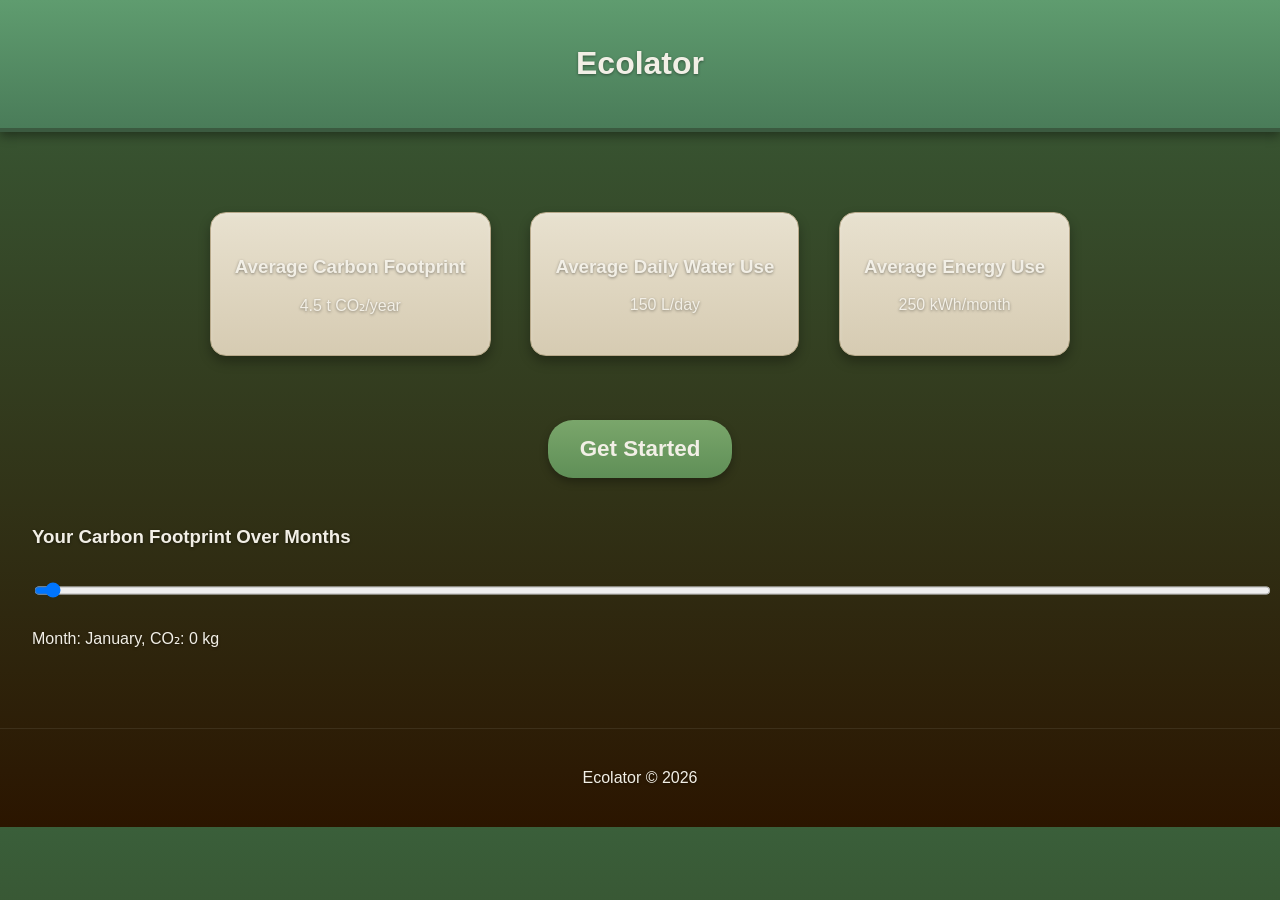
==== static/index.html @ 4e1c2daf "Added a homepage (missing average value diagrams) and home button goes to the home page (dropdown me" ====
<!DOCTYPE html>
<html lang="en">
<head>
  <meta charset="UTF-8">
  <meta name="viewport" content="width=device-width, initial-scale=1.0">
  <title>Ecolator</title>
  <link rel="stylesheet" href="style.css">
</head>
<body>
  <header>
    <h1 class="light-text">Ecolator</h1>
  </header>

  <main>
    <!-- Top Graphics / Stats -->
    <section class="stats-section">
      <div class="stat-card light-text">
        <h3>Average Carbon Footprint</h3>
        <p>4.5 t CO₂/year</p>
      </div>
      <div class="stat-card light-text">
        <h3>Average Daily Water Use</h3>
        <p>150 L/day</p>
      </div>
      <div class="stat-card light-text">
        <h3>Average Energy Use</h3>
        <p>250 kWh/month</p>
      </div>
    </section>

    <!-- Get Started Button -->
    <section class="get-started-section">
      <button id="getStartedButton">Get Started</button>
    </section>

    <!-- Bottom Graphics / Linear Diagram -->
    <section class="linear-diagram-section">
      <h3 class="light-text">Your Carbon Footprint Over Months</h3>
      <div class="linear-diagram">
        <div class="bar" id="bar" style="width: 0%;"></div>
      </div>
      <input type="range" min="0" max="11" value="0" id="monthSlider">
      <p class="light-text">
        Month: <span id="monthValue">January</span>, CO₂: <span id="co2Value">0 kg</span>
      </p>
    </section>
  </main>

  <footer>
    <p class="light-text">Ecolator &copy; 2026</p>
  </footer>

  <script src="script.js"></script>
</body>
</html>
---- static/style.css ----
body {
  font-family: Arial, sans-serif;
  background: linear-gradient(to bottom, #3a5f3a 0%, #2b1500 100%);
  margin: 0;
  padding: 0;
  color: #3e3e3e;
}

header {
  background: linear-gradient(to bottom, #5f9c6f, #4a7c59);
  color: #f2efe6;
  text-align: center;
  padding: 1.5rem;
  box-shadow: 0 4px 10px rgba(0,0,0,0.4);
  border-bottom: 4px solid #3b5a40;
}

main {
  padding: 2rem;
}

#co2Result, #ecoResult {
  font-weight: bold;
  color: #3b5a40;
}

.form-section, .result-section {
  background: linear-gradient(to bottom, #e8e1cf, #d6cbb2);
  padding: 1.8rem;
  margin: 2rem auto;
  border-radius: 16px;
  max-width: 520px;

  box-shadow:
    0 8px 20px rgba(0,0,0,0.3),
    inset 0 2px 4px rgba(255,255,255,0.2);

  border: 1px solid #b8a98a;
}

label {
  display: block;
  margin-bottom: 1rem;
  font-weight: bold;
  color: #3e3e3e;
}

input, select {
  width: 100%;
  padding: 0.6rem;
  margin-top: 0.3rem;
  border: 1px solid #a78c5f;
  border-radius: 6px;
  background-color: #f5f1e6;

  transition: all 0.2s ease;
}

input:focus, select:focus {
  outline: none;
  border-color: #6a8f5b;
  box-shadow: 0 0 5px rgba(106, 143, 91, 0.5);
}

button {
  background: linear-gradient(to bottom, #7aa66b, #5f8f57);
  color: #f2efe6;
  padding: 0.7rem 1.4rem;
  border: none;
  border-radius: 20px;
  cursor: pointer;
  font-weight: bold;

  box-shadow: 0 3px 6px rgba(0,0,0,0.3);
  transition: all 0.2s ease;
}

button:hover {
  background: linear-gradient(to bottom, #6f9c61, #557548);
}

footer {
  text-align: center;
  padding: 1.5rem;
  color: #f2efe6;
  margin-top: 2rem;

  background: transparent; /* IMPORTANT */
  border-top: 1px solid rgba(255,255,255,0.08);
}

.header {
  display: flex;
  align-items: center;
  justify-content: center;
  position: relative;
}

.menu-container {
  position: absolute;
  left: 20px;
}

.menu-button {
  font-size: 24px;
  background: none;
  border: none;
  color: #f2efe6;
  cursor: pointer;
}

.dropdown {
  position: absolute;
  top: 45px;
  background: linear-gradient(to bottom, #e8e1cf, #d6cbb2);
  border-radius: 10px;
  box-shadow: 0 6px 15px rgba(0,0,0,0.3);
  min-width: 160px;
  border: 1px solid #b8a98a;

  transform: translateY(-10px);
  opacity: 0;
  pointer-events: none;
  transition: all 0.2s ease;
  z-index: 1000;
}

.menu-container .dropdown { left: 0; }
.account-container .dropdown { right: 0; }

.dropdown.active {
  transform: translateY(0);
  opacity: 1;
  pointer-events: auto;
}

.dropdown a:hover {
  background-color: #cbbf9f;
}

.menu-container .dropdown {
  left: 0;
}

.account-container .dropdown {
  right: 0;
}

.hidden {
  display: none;
}

.result-section ul li {
  margin-bottom: 0.5rem;
  color: #556b2f;
}

.account-container {
  position: absolute;
  right: 20px;
}

.account-button {
  font-size: 22px;
  background: none;
  border: none;
  color: #f2efe6;
  cursor: pointer;
}

.account-button:hover {
  opacity: 0.8;
}

.light-text {
  color: #f2efe6;
  text-shadow: 0 1px 3px rgba(0, 0, 0, 0.4);
}

.get-started-section {
  display: flex;
  justify-content: center;
  margin: 3rem 0;
}

#getStartedButton {
  font-size: 1.4rem;
  padding: 1rem 2rem;
  border-radius: 25px;
  background: linear-gradient(to bottom, #7aa66b, #5f8f57);
  color: #f2efe6;
  font-weight: bold;
  cursor: pointer;
  box-shadow: 0 4px 8px rgba(0,0,0,0.3);
  transition: all 0.2s ease;
}

#getStartedButton:hover {
  background: linear-gradient(to bottom, #6f9c61, #557548);
}

.stats-section {
  display: flex;
  justify-content: space-around;
  flex-wrap: wrap;
  margin: 2rem auto;
  max-width: 900px;
}

.stat-card {
  background: linear-gradient(to bottom, #e8e1cf, #d6cbb2);
  padding: 1.5rem;
  margin: 1rem;
  border-radius: 16px;
  max-width: 250px;
  text-align: center;
  box-shadow:
    0 6px 12px rgba(0,0,0,0.3),
    inset 0 2px 4px rgba(255,255,255,0.2);
  border: 1px solid #b8a98a;
}
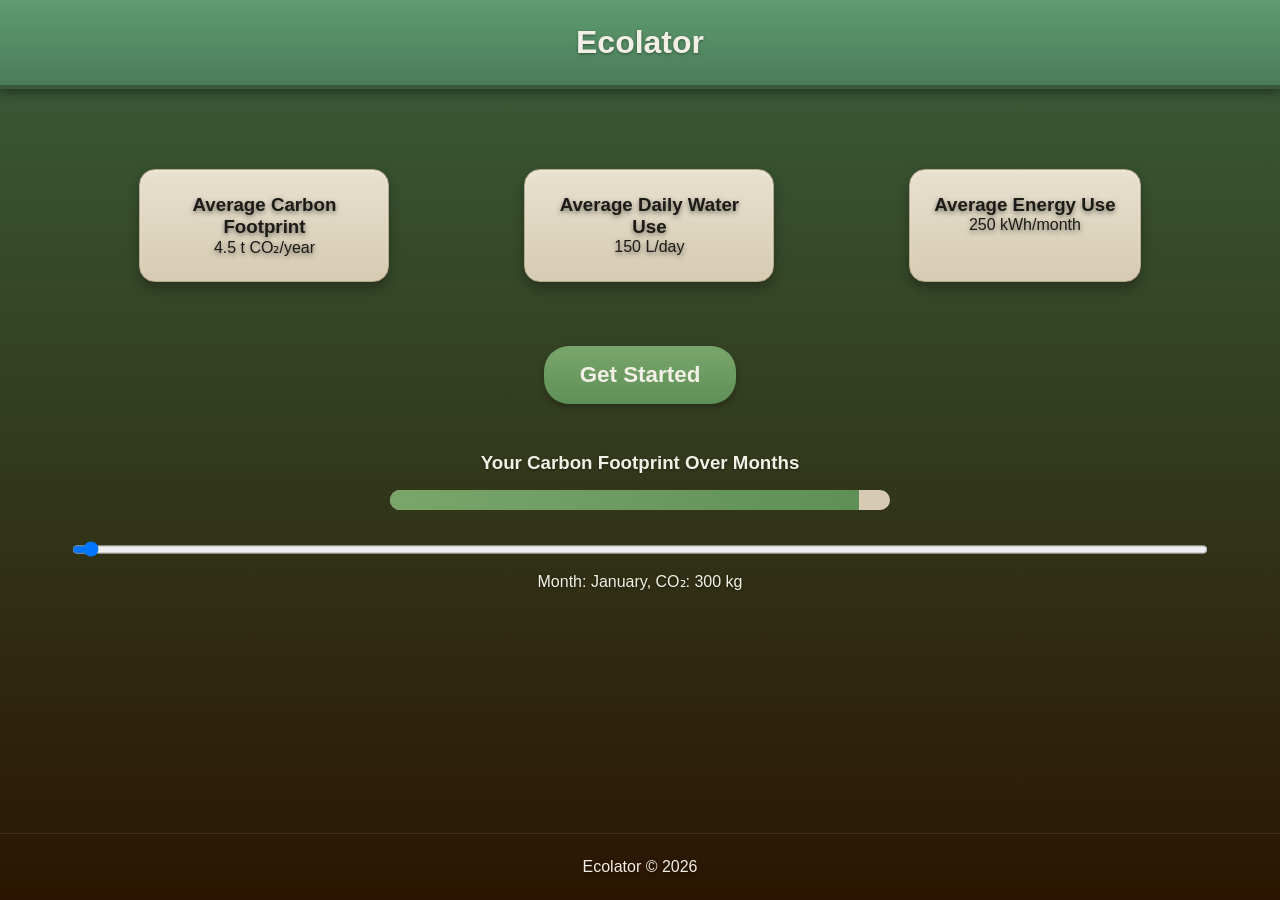
==== commit df5e1f84: "feedback page" ====
--- a/static/index.html
+++ b/static/index.html
@@ -14,15 +14,15 @@
   <main>
     <!-- Top Graphics / Stats -->
     <section class="stats-section">
-      <div class="stat-card light-text">
+      <div class="stat-card light-text-h">
         <h3>Average Carbon Footprint</h3>
         <p>4.5 t CO₂/year</p>
       </div>
-      <div class="stat-card light-text">
+      <div class="stat-card light-text-h">
         <h3>Average Daily Water Use</h3>
         <p>150 L/day</p>
       </div>
-      <div class="stat-card light-text">
+      <div class="stat-card light-text-h">
         <h3>Average Energy Use</h3>
         <p>250 kWh/month</p>
       </div>
@@ -30,7 +30,7 @@
 
     <!-- Get Started Button -->
     <section class="get-started-section">
-      <button id="getStartedButton">Get Started</button>
+      <button id="getStartedButton" onclick="window.location.href='login.html'">Get Started</button>
     </section>
 
     <!-- Bottom Graphics / Linear Diagram -->
--- a/static/style.css
+++ b/static/style.css
@@ -1,11 +1,32 @@
+/* ─── Reset ─── */
+* {
+  box-sizing: border-box;
+  margin: 0;
+  padding: 0;
+}
+
+/* ─── Layout Fix (IMPORTANT) ─── */
+html, body {
+  height: 100%;
+}
+
 body {
   font-family: Arial, sans-serif;
   background: linear-gradient(to bottom, #3a5f3a 0%, #2b1500 100%);
-  margin: 0;
-  padding: 0;
+  display: flex;
+  flex-direction: column;
   color: #3e3e3e;
 }
 
+main {
+  flex: 1;
+  max-width: 1200px;
+  width: 100%;
+  margin: 0 auto;
+  padding: 2rem;
+}
+
+/* ─── Header ─── */
 header {
   background: linear-gradient(to bottom, #5f9c6f, #4a7c59);
   color: #f2efe6;
@@ -15,53 +36,25 @@
   border-bottom: 4px solid #3b5a40;
 }
 
-main {
-  padding: 2rem;
-}
-
-#co2Result, #ecoResult {
-  font-weight: bold;
-  color: #3b5a40;
-}
-
-.form-section, .result-section {
-  background: linear-gradient(to bottom, #e8e1cf, #d6cbb2);
-  padding: 1.8rem;
-  margin: 2rem auto;
-  border-radius: 16px;
-  max-width: 520px;
-
-  box-shadow:
-    0 8px 20px rgba(0,0,0,0.3),
-    inset 0 2px 4px rgba(255,255,255,0.2);
-
-  border: 1px solid #b8a98a;
-}
-
-label {
-  display: block;
-  margin-bottom: 1rem;
-  font-weight: bold;
-  color: #3e3e3e;
-}
-
-input, select {
-  width: 100%;
-  padding: 0.6rem;
-  margin-top: 0.3rem;
-  border: 1px solid #a78c5f;
-  border-radius: 6px;
-  background-color: #f5f1e6;
-
-  transition: all 0.2s ease;
-}
-
-input:focus, select:focus {
-  outline: none;
-  border-color: #6a8f5b;
-  box-shadow: 0 0 5px rgba(106, 143, 91, 0.5);
-}
-
+/* Header layout (menu + title + account) */
+.header {
+  display: flex;
+  align-items: center;
+  justify-content: center;
+  position: relative;
+}
+
+.menu-container {
+  position: absolute;
+  left: 20px;
+}
+
+.account-container {
+  position: absolute;
+  right: 20px;
+}
+
+/* ─── Buttons ─── */
 button {
   background: linear-gradient(to bottom, #7aa66b, #5f8f57);
   color: #f2efe6;
@@ -70,7 +63,6 @@
   border-radius: 20px;
   cursor: pointer;
   font-weight: bold;
-
   box-shadow: 0 3px 6px rgba(0,0,0,0.3);
   transition: all 0.2s ease;
 }
@@ -79,36 +71,22 @@
   background: linear-gradient(to bottom, #6f9c61, #557548);
 }
 
-footer {
-  text-align: center;
-  padding: 1.5rem;
-  color: #f2efe6;
-  margin-top: 2rem;
-
-  background: transparent; /* IMPORTANT */
-  border-top: 1px solid rgba(255,255,255,0.08);
-}
-
-.header {
-  display: flex;
-  align-items: center;
-  justify-content: center;
-  position: relative;
-}
-
-.menu-container {
-  position: absolute;
-  left: 20px;
-}
-
-.menu-button {
-  font-size: 24px;
+/* Special buttons */
+.menu-button,
+.account-button {
+  font-size: 22px;
   background: none;
   border: none;
   color: #f2efe6;
   cursor: pointer;
 }
 
+.menu-button:hover,
+.account-button:hover {
+  opacity: 0.8;
+}
+
+/* ─── Dropdown Menus ─── */
 .dropdown {
   position: absolute;
   top: 45px;
@@ -121,8 +99,10 @@
   transform: translateY(-10px);
   opacity: 0;
   pointer-events: none;
+
   transition: all 0.2s ease;
   z-index: 1000;
+  padding: 6px;
 }
 
 .menu-container .dropdown { left: 0; }
@@ -134,77 +114,31 @@
   pointer-events: auto;
 }
 
+/* Dropdown items */
+.dropdown a {
+  display: block;
+  padding: 12px 16px;
+  color: #3e3e3e;
+  text-decoration: none;
+  font-weight: 600;
+  border-radius: 8px;
+  transition: all 0.2s ease;
+}
+
 .dropdown a:hover {
-  background-color: #cbbf9f;
-}
-
-.menu-container .dropdown {
-  left: 0;
-}
-
-.account-container .dropdown {
-  right: 0;
-}
-
-.hidden {
-  display: none;
-}
-
-.result-section ul li {
-  margin-bottom: 0.5rem;
-  color: #556b2f;
-}
-
-.account-container {
-  position: absolute;
-  right: 20px;
-}
-
-.account-button {
-  font-size: 22px;
-  background: none;
-  border: none;
-  color: #f2efe6;
-  cursor: pointer;
-}
-
-.account-button:hover {
-  opacity: 0.8;
-}
-
-.light-text {
-  color: #f2efe6;
-  text-shadow: 0 1px 3px rgba(0, 0, 0, 0.4);
-}
-
-.get-started-section {
-  display: flex;
-  justify-content: center;
-  margin: 3rem 0;
-}
-
-#getStartedButton {
-  font-size: 1.4rem;
-  padding: 1rem 2rem;
-  border-radius: 25px;
-  background: linear-gradient(to bottom, #7aa66b, #5f8f57);
-  color: #f2efe6;
-  font-weight: bold;
-  cursor: pointer;
-  box-shadow: 0 4px 8px rgba(0,0,0,0.3);
-  transition: all 0.2s ease;
-}
-
-#getStartedButton:hover {
-  background: linear-gradient(to bottom, #6f9c61, #557548);
-}
-
+  background: linear-gradient(to bottom, #d6cbb2, #cbbf9f);
+}
+
+.dropdown a:not(:last-child) {
+  border-bottom: 1px solid rgba(0,0,0,0.1);
+}
+
+/* ─── Stats Section ─── */
 .stats-section {
   display: flex;
   justify-content: space-around;
   flex-wrap: wrap;
   margin: 2rem auto;
-  max-width: 900px;
 }
 
 .stat-card {
@@ -214,8 +148,157 @@
   border-radius: 16px;
   max-width: 250px;
   text-align: center;
+
   box-shadow:
     0 6px 12px rgba(0,0,0,0.3),
     inset 0 2px 4px rgba(255,255,255,0.2);
+
   border: 1px solid #b8a98a;
+}
+
+/* ─── Get Started Button ─── */
+.get-started-section {
+  display: flex;
+  justify-content: center;
+  margin: 3rem 0;
+}
+
+#getStartedButton {
+  font-size: 1.4rem;
+  padding: 1rem 2.2rem;
+  border-radius: 25px;
+}
+
+/* ─── Linear Diagram ─── */
+.linear-diagram-section {
+  text-align: center;
+  margin-top: 2rem;
+}
+
+.linear-diagram {
+  width: 100%;
+  max-width: 500px;
+  height: 20px;
+  background: #d6cbb2;
+  border-radius: 10px;
+  margin: 1rem auto;
+  overflow: hidden;
+}
+
+.bar {
+  height: 100%;
+  background: linear-gradient(to right, #7aa66b, #5f8f57);
+  width: 0%;
+  transition: width 0.3s ease;
+}
+
+/* ─── Form & Results ─── */
+.form-section,
+.result-section {
+  background: linear-gradient(to bottom, #e8e1cf, #d6cbb2);
+  padding: 1.8rem;
+  margin: 2rem auto;
+  border-radius: 16px;
+  max-width: 520px;
+
+  box-shadow:
+    0 8px 20px rgba(0,0,0,0.3),
+    inset 0 2px 4px rgba(255,255,255,0.2);
+
+  border: 1px solid #b8a98a;
+}
+
+label {
+  display: block;
+  margin-bottom: 1rem;
+  font-weight: bold;
+}
+
+input, select {
+  width: 100%;
+  padding: 0.6rem;
+  margin-top: 0.3rem;
+  border: 1px solid #a78c5f;
+  border-radius: 6px;
+  background-color: #f5f1e6;
+}
+
+input:focus, select:focus {
+  outline: none;
+  border-color: #6a8f5b;
+  box-shadow: 0 0 5px rgba(106, 143, 91, 0.5);
+}
+
+/* ─── Footer ─── */
+footer {
+  text-align: center;
+  padding: 1.5rem;
+  color: #f2efe6;
+  border-top: 1px solid rgba(255,255,255,0.08);
+  margin-top: auto;
+}
+
+/* ─── Text ─── */
+.light-text-h {
+  color: #1c1b18;
+  text-shadow: 0 2px 5px rgba(0,0,0,0.5);
+}
+
+.light-text {
+  color: #f2efe6;
+  text-shadow: 0 1px 3px rgba(0,0,0,0.4);
+}
+
+.percentile-wrapper {
+  margin-top: 1.5rem;
+}
+
+.percentile-scale {
+  position: relative;
+  width: 100%;
+  height: 20px;
+  border-radius: 999px;
+  background: linear-gradient(to right, #6f9c61, #cbbf9f, #8b4f2b);
+  box-shadow: inset 0 2px 4px rgba(0,0,0,0.25);
+  margin-bottom: 0.7rem;
+}
+
+.percentile-marker {
+  position: absolute;
+  top: 50%;
+  transform: translate(-50%, -50%);
+  width: 18px;
+  height: 18px;
+  border-radius: 50%;
+  background: #f2efe6;
+  border: 3px solid #2b1500;
+  box-shadow: 0 0 8px rgba(0,0,0,0.25);
+}
+
+.percentile-labels {
+  display: flex;
+  justify-content: space-between;
+  font-size: 0.9rem;
+  color: #3b5a40;
+  font-weight: 600;
+}
+
+/* ─── Responsive ─── */
+@media (max-width: 768px) {
+  .stats-section {
+    flex-direction: column;
+    align-items: center;
+  }
+
+  .stat-card {
+    max-width: 90%;
+  }
+
+  main {
+    padding: 1rem;
+  }
+
+  #getStartedButton {
+    width: 80%;
+  }
 }
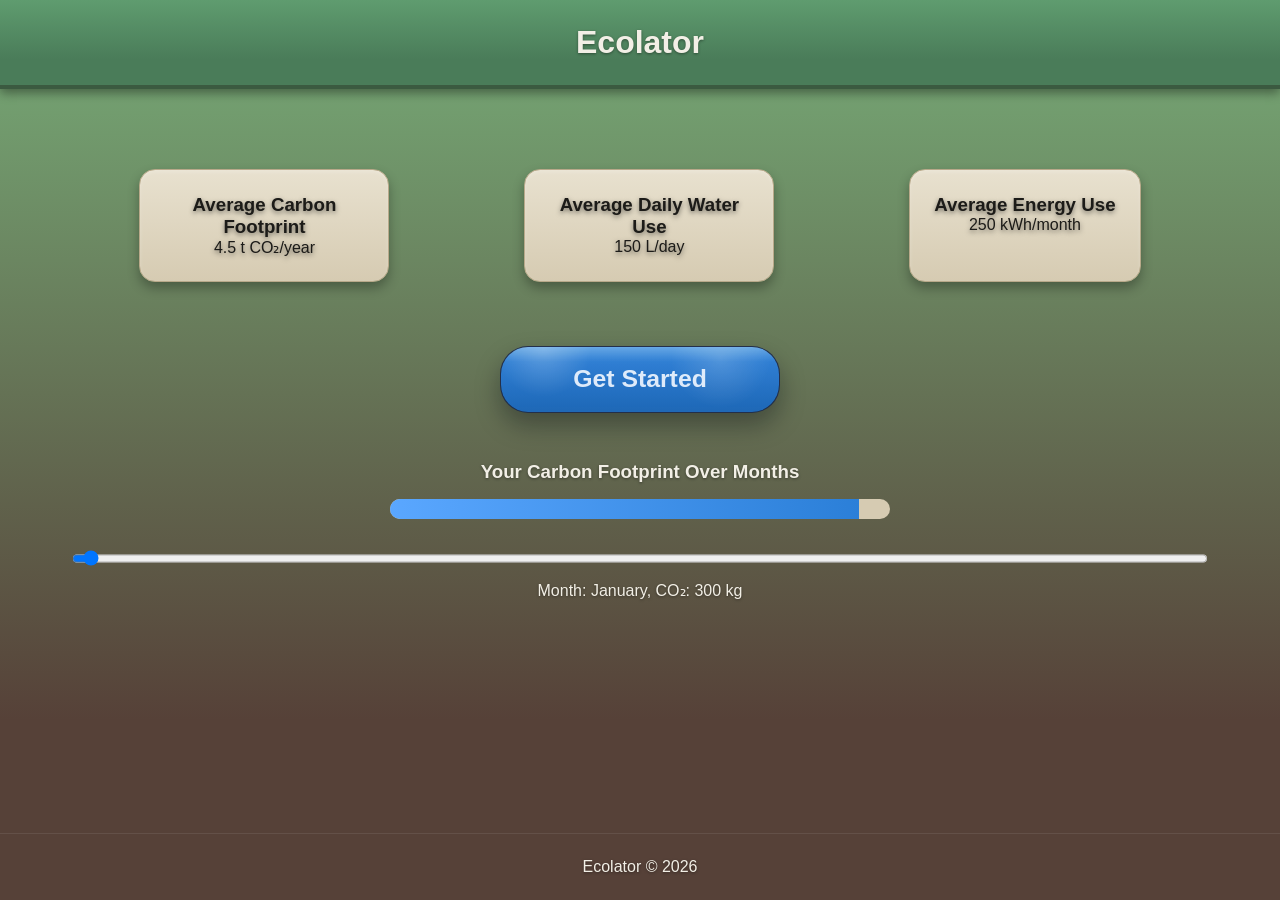
==== commit 47436e13: "cool buttons" ====
--- a/static/index.html
+++ b/static/index.html
@@ -51,5 +51,6 @@
   </footer>
 
   <script src="script.js"></script>
+  <script src="liquid-buttons.js"></script>
 </body>
-</html>+</html>
--- a/static/style.css
+++ b/static/style.css
@@ -12,7 +12,7 @@
 
 body {
   font-family: Arial, sans-serif;
-  background: linear-gradient(to bottom, #3a5f3a 0%, #2b1500 100%);
+  background: linear-gradient(to bottom, #77ad78 0%, #564138 80%);
   display: flex;
   flex-direction: column;
   color: #3e3e3e;
@@ -28,7 +28,7 @@
 
 /* ─── Header ─── */
 header {
-  background: linear-gradient(to bottom, #5f9c6f, #4a7c59);
+  background: linear-gradient(to bottom, #5f9c6f 0%, #4a7c59 70%);
   color: #f2efe6;
   text-align: center;
   padding: 1.5rem;
@@ -56,19 +56,154 @@
 
 /* ─── Buttons ─── */
 button {
-  background: linear-gradient(to bottom, #7aa66b, #5f8f57);
+  background: linear-gradient(to bottom, #1985a1, #10768f);
   color: #f2efe6;
-  padding: 0.7rem 1.4rem;
+  padding: 0.9rem 1.7rem;
   border: none;
-  border-radius: 20px;
+  border-radius: 22px;
   cursor: pointer;
   font-weight: bold;
   box-shadow: 0 3px 6px rgba(0,0,0,0.3);
-  transition: all 0.2s ease;
+  transition: all 0.2s ease-in;
 }
 
 button:hover {
-  background: linear-gradient(to bottom, #6f9c61, #557548);
+  background: linear-gradient(to bottom, #0a5e73, #09576b);
+}
+
+.liquid-button {
+  --liquid-bg: #15121d;
+  --liquid-fill: #2b7fd8;
+  --liquid-fill-hover: #1f66b4;
+  --liquid-fill-glow: #5aa7ff;
+  --liquid-foam: rgba(220, 237, 255, 0.75);
+  --liquid-angle: 0deg;
+  --liquid-rise: 100%;
+  position: relative;
+  overflow: hidden;
+  isolation: isolate;
+  border: 1px solid rgba(90, 167, 255, 0.2);
+  background: var(--liquid-bg);
+  color: rgba(242, 247, 255, 0.9);
+  box-shadow:
+    inset 0 1px 0 rgba(255, 255, 255, 0.08),
+    0 12px 24px rgba(5, 8, 18, 0.35);
+  transition:
+    transform 0.22s ease,
+    box-shadow 0.22s ease,
+    border-color 0.22s ease,
+    color 0.22s ease;
+}
+
+.liquid-button:hover {
+  background: var(--liquid-bg);
+  color: rgba(255, 255, 255, 0.98);
+  border-color: rgba(126, 188, 255, 0.5);
+  box-shadow:
+    inset 0 1px 0 rgba(255, 255, 255, 0.08),
+    0 18px 30px rgba(5, 8, 18, 0.45);
+}
+
+.liquid-button:focus-visible {
+  outline: 3px solid rgba(187, 223, 255, 0.5);
+  outline-offset: 3px;
+}
+
+.liquid-button__label {
+  position: relative;
+  z-index: 3;
+  display: inline-flex;
+  align-items: center;
+  justify-content: center;
+}
+
+.liquid-button__surface,
+.liquid-button__bubble {
+  position: absolute;
+  inset: auto;
+  pointer-events: none;
+}
+
+.liquid-button__surface {
+  left: -8%;
+  bottom: 0;
+  width: 116%;
+  height: 118%;
+  z-index: 1;
+  border-radius: 0;
+  background:
+    linear-gradient(
+      180deg,
+      rgba(127, 197, 255, 0.95) 0%,
+      var(--liquid-fill) 35%,
+      #1a68bb 100%
+    );
+  box-shadow:
+    inset 0 12px 18px rgba(255, 255, 255, 0.16),
+    0 -4px 18px rgba(90, 167, 255, 0.15);
+  transform-origin: center center;
+  transform: translateY(calc(100% - var(--liquid-rise))) rotate(var(--liquid-angle));
+  transition: background 0.12s ease-out, filter 0.12s ease-out;
+  filter: saturate(0.95);
+}
+
+.liquid-button__surface::before {
+  content: "";
+  position: absolute;
+  left: 0;
+  top: 0;
+  width: 100%;
+  height: 4px;
+  background: linear-gradient(
+    180deg,
+    rgba(230, 243, 255, 0.95),
+    rgba(201, 229, 255, 0.15)
+  );
+  opacity: 0.95;
+}
+
+.liquid-button__surface::after {
+  content: "";
+  position: absolute;
+  inset: 0;
+  background:
+    radial-gradient(circle at 20% 18%, rgba(255, 255, 255, 0.22), transparent 18%),
+    radial-gradient(circle at 75% 30%, rgba(255, 255, 255, 0.16), transparent 20%);
+  mix-blend-mode: screen;
+}
+
+.liquid-button__bubble {
+  bottom: -18%;
+  z-index: 2;
+  width: calc(14px + (var(--size, 0.5) * 14px));
+  height: calc(14px + (var(--size, 0.5) * 14px));
+  left: calc(var(--x, 0.5) * 100%);
+  margin-left: calc((14px + (var(--size, 0.5) * 14px)) * -0.5);
+  border-radius: 50%;
+  background:
+    radial-gradient(circle at 35% 35%, rgba(255, 255, 255, 0.95), rgba(255, 255, 255, 0.15) 40%, transparent 42%),
+    radial-gradient(circle at center, rgba(133, 205, 255, 0.18), rgba(133, 205, 255, 0.05) 58%, transparent 60%);
+  border: 2px solid rgba(201, 230, 255, 0.7);
+  opacity: 0;
+  animation: liquid-bubble var(--duration, 2.8s) linear infinite;
+  animation-delay: var(--delay, 0s);
+}
+
+.liquid-button:hover .liquid-button__surface,
+.liquid-button:focus-visible .liquid-button__surface {
+  background:
+    linear-gradient(
+      180deg,
+      rgba(103, 176, 243, 0.95) 0%,
+      var(--liquid-fill-hover) 35%,
+      #154f8d 100%
+    );
+  filter: saturate(1.08) brightness(1.03);
+}
+
+.liquid-button:hover .liquid-button__bubble,
+.liquid-button:focus-visible .liquid-button__bubble {
+  opacity: 1;
 }
 
 /* Special buttons */
@@ -164,9 +299,10 @@
 }
 
 #getStartedButton {
-  font-size: 1.4rem;
-  padding: 1rem 2.2rem;
-  border-radius: 25px;
+  font-size: 1.55rem;
+  padding: 1.15rem 2.6rem;
+  border-radius: 28px;
+  min-width: 280px;
 }
 
 /* ─── Linear Diagram ─── */
@@ -187,7 +323,7 @@
 
 .bar {
   height: 100%;
-  background: linear-gradient(to right, #7aa66b, #5f8f57);
+  background: linear-gradient(to right, #5aa7ff, #2b7fd8);
   width: 0%;
   transition: width 0.3s ease;
 }
@@ -283,6 +419,20 @@
   font-weight: 600;
 }
 
+@keyframes liquid-bubble {
+  0% {
+    transform: translate3d(0, 0, 0) scale(0.35);
+    opacity: 0;
+  }
+  12% {
+    opacity: 0.95;
+  }
+  100% {
+    transform: translate3d(calc((var(--drift, 0) - 0.5) * 36px), -170%, 0) scale(1);
+    opacity: 0;
+  }
+}
+
 /* ─── Responsive ─── */
 @media (max-width: 768px) {
   .stats-section {
@@ -300,5 +450,6 @@
 
   #getStartedButton {
     width: 80%;
-  }
-}+    min-width: 0;
+  }
+}
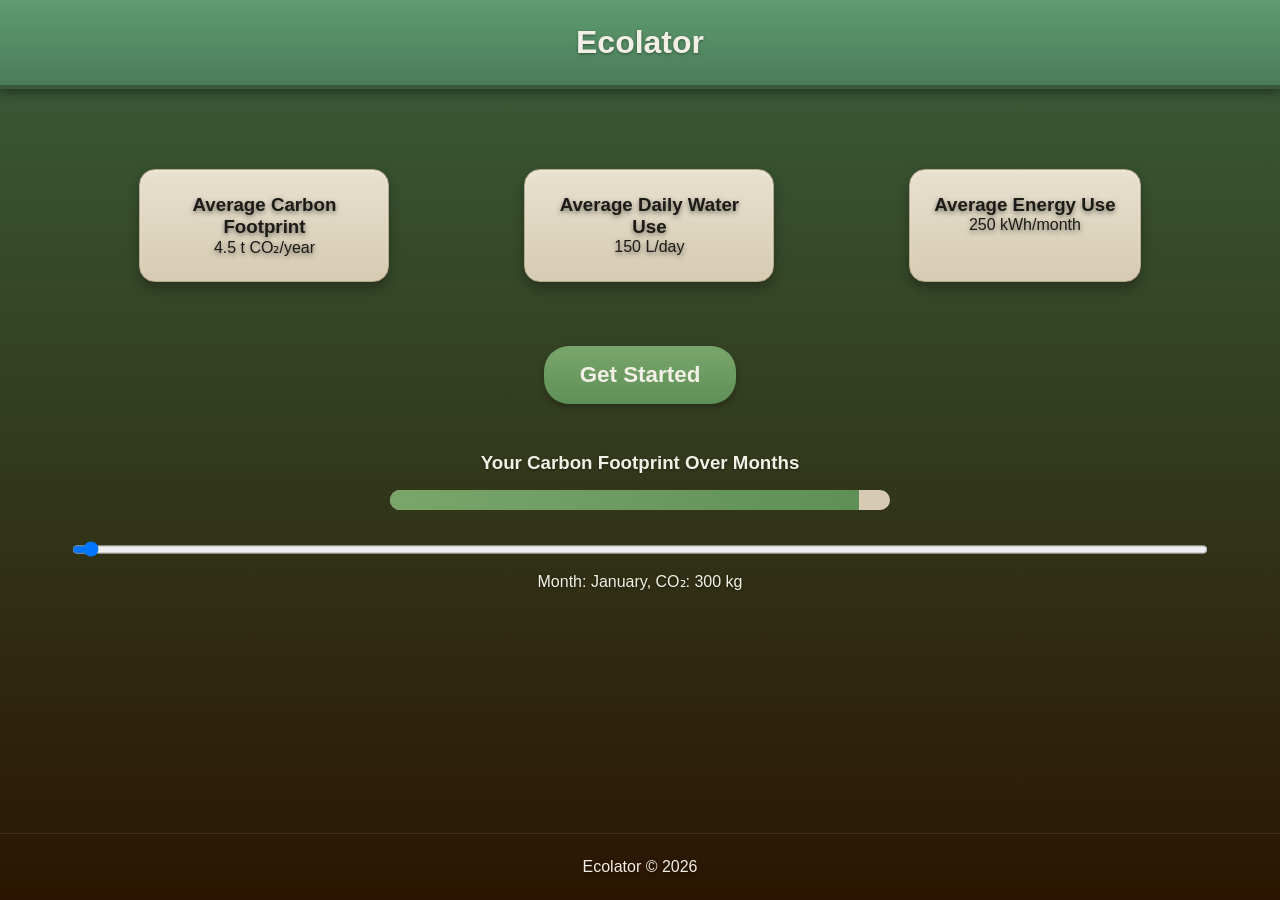
==== commit 6a8b1cbc: "frontend changes that shouldn't exist" ====
--- a/static/index.html
+++ b/static/index.html
@@ -1,56 +1,55 @@
-<!DOCTYPE html>
-<html lang="en">
-<head>
-  <meta charset="UTF-8">
-  <meta name="viewport" content="width=device-width, initial-scale=1.0">
-  <title>Ecolator</title>
-  <link rel="stylesheet" href="style.css">
-</head>
-<body>
-  <header>
-    <h1 class="light-text">Ecolator</h1>
-  </header>
-
-  <main>
-    <!-- Top Graphics / Stats -->
-    <section class="stats-section">
-      <div class="stat-card light-text-h">
-        <h3>Average Carbon Footprint</h3>
-        <p>4.5 t CO₂/year</p>
-      </div>
-      <div class="stat-card light-text-h">
-        <h3>Average Daily Water Use</h3>
-        <p>150 L/day</p>
-      </div>
-      <div class="stat-card light-text-h">
-        <h3>Average Energy Use</h3>
-        <p>250 kWh/month</p>
-      </div>
-    </section>
-
-    <!-- Get Started Button -->
-    <section class="get-started-section">
-      <button id="getStartedButton" onclick="window.location.href='login.html'">Get Started</button>
-    </section>
-
-    <!-- Bottom Graphics / Linear Diagram -->
-    <section class="linear-diagram-section">
-      <h3 class="light-text">Your Carbon Footprint Over Months</h3>
-      <div class="linear-diagram">
-        <div class="bar" id="bar" style="width: 0%;"></div>
-      </div>
-      <input type="range" min="0" max="11" value="0" id="monthSlider">
-      <p class="light-text">
-        Month: <span id="monthValue">January</span>, CO₂: <span id="co2Value">0 kg</span>
-      </p>
-    </section>
-  </main>
-
-  <footer>
-    <p class="light-text">Ecolator &copy; 2026</p>
-  </footer>
-
-  <script src="script.js"></script>
-  <script src="liquid-buttons.js"></script>
-</body>
-</html>
+<!DOCTYPE html>
+<html lang="en">
+<head>
+  <meta charset="UTF-8">
+  <meta name="viewport" content="width=device-width, initial-scale=1.0">
+  <title>Ecolator</title>
+  <link rel="stylesheet" href="style.css">
+</head>
+<body>
+  <header>
+    <h1 class="light-text">Ecolator</h1>
+  </header>
+
+  <main>
+    <!-- Top Graphics / Stats -->
+    <section class="stats-section">
+      <div class="stat-card light-text-h">
+        <h3>Average Carbon Footprint</h3>
+        <p>4.5 t CO₂/year</p>
+      </div>
+      <div class="stat-card light-text-h">
+        <h3>Average Daily Water Use</h3>
+        <p>150 L/day</p>
+      </div>
+      <div class="stat-card light-text-h">
+        <h3>Average Energy Use</h3>
+        <p>250 kWh/month</p>
+      </div>
+    </section>
+
+    <!-- Get Started Button -->
+    <section class="get-started-section">
+      <button id="getStartedButton" onclick="window.location.href='login.html'">Get Started</button>
+    </section>
+
+    <!-- Bottom Graphics / Linear Diagram -->
+    <section class="linear-diagram-section">
+      <h3 class="light-text">Your Carbon Footprint Over Months</h3>
+      <div class="linear-diagram">
+        <div class="bar" id="bar" style="width: 0%;"></div>
+      </div>
+      <input type="range" min="0" max="11" value="0" id="monthSlider">
+      <p class="light-text">
+        Month: <span id="monthValue">January</span>, CO₂: <span id="co2Value">0 kg</span>
+      </p>
+    </section>
+  </main>
+
+  <footer>
+    <p class="light-text">Ecolator &copy; 2026</p>
+  </footer>
+
+  <script src="script.js"></script>
+</body>
+</html>
--- a/static/style.css
+++ b/static/style.css
@@ -1,455 +1,304 @@
-/* ─── Reset ─── */
-* {
-  box-sizing: border-box;
-  margin: 0;
-  padding: 0;
-}
-
-/* ─── Layout Fix (IMPORTANT) ─── */
-html, body {
-  height: 100%;
-}
-
-body {
-  font-family: Arial, sans-serif;
-  background: linear-gradient(to bottom, #77ad78 0%, #564138 80%);
-  display: flex;
-  flex-direction: column;
-  color: #3e3e3e;
-}
-
-main {
-  flex: 1;
-  max-width: 1200px;
-  width: 100%;
-  margin: 0 auto;
-  padding: 2rem;
-}
-
-/* ─── Header ─── */
-header {
-  background: linear-gradient(to bottom, #5f9c6f 0%, #4a7c59 70%);
-  color: #f2efe6;
-  text-align: center;
-  padding: 1.5rem;
-  box-shadow: 0 4px 10px rgba(0,0,0,0.4);
-  border-bottom: 4px solid #3b5a40;
-}
-
-/* Header layout (menu + title + account) */
-.header {
-  display: flex;
-  align-items: center;
-  justify-content: center;
-  position: relative;
-}
-
-.menu-container {
-  position: absolute;
-  left: 20px;
-}
-
-.account-container {
-  position: absolute;
-  right: 20px;
-}
-
-/* ─── Buttons ─── */
-button {
-  background: linear-gradient(to bottom, #1985a1, #10768f);
-  color: #f2efe6;
-  padding: 0.9rem 1.7rem;
-  border: none;
-  border-radius: 22px;
-  cursor: pointer;
-  font-weight: bold;
-  box-shadow: 0 3px 6px rgba(0,0,0,0.3);
-  transition: all 0.2s ease-in;
-}
-
-button:hover {
-  background: linear-gradient(to bottom, #0a5e73, #09576b);
-}
-
-.liquid-button {
-  --liquid-bg: #15121d;
-  --liquid-fill: #2b7fd8;
-  --liquid-fill-hover: #1f66b4;
-  --liquid-fill-glow: #5aa7ff;
-  --liquid-foam: rgba(220, 237, 255, 0.75);
-  --liquid-angle: 0deg;
-  --liquid-rise: 100%;
-  position: relative;
-  overflow: hidden;
-  isolation: isolate;
-  border: 1px solid rgba(90, 167, 255, 0.2);
-  background: var(--liquid-bg);
-  color: rgba(242, 247, 255, 0.9);
-  box-shadow:
-    inset 0 1px 0 rgba(255, 255, 255, 0.08),
-    0 12px 24px rgba(5, 8, 18, 0.35);
-  transition:
-    transform 0.22s ease,
-    box-shadow 0.22s ease,
-    border-color 0.22s ease,
-    color 0.22s ease;
-}
-
-.liquid-button:hover {
-  background: var(--liquid-bg);
-  color: rgba(255, 255, 255, 0.98);
-  border-color: rgba(126, 188, 255, 0.5);
-  box-shadow:
-    inset 0 1px 0 rgba(255, 255, 255, 0.08),
-    0 18px 30px rgba(5, 8, 18, 0.45);
-}
-
-.liquid-button:focus-visible {
-  outline: 3px solid rgba(187, 223, 255, 0.5);
-  outline-offset: 3px;
-}
-
-.liquid-button__label {
-  position: relative;
-  z-index: 3;
-  display: inline-flex;
-  align-items: center;
-  justify-content: center;
-}
-
-.liquid-button__surface,
-.liquid-button__bubble {
-  position: absolute;
-  inset: auto;
-  pointer-events: none;
-}
-
-.liquid-button__surface {
-  left: -8%;
-  bottom: 0;
-  width: 116%;
-  height: 118%;
-  z-index: 1;
-  border-radius: 0;
-  background:
-    linear-gradient(
-      180deg,
-      rgba(127, 197, 255, 0.95) 0%,
-      var(--liquid-fill) 35%,
-      #1a68bb 100%
-    );
-  box-shadow:
-    inset 0 12px 18px rgba(255, 255, 255, 0.16),
-    0 -4px 18px rgba(90, 167, 255, 0.15);
-  transform-origin: center center;
-  transform: translateY(calc(100% - var(--liquid-rise))) rotate(var(--liquid-angle));
-  transition: background 0.12s ease-out, filter 0.12s ease-out;
-  filter: saturate(0.95);
-}
-
-.liquid-button__surface::before {
-  content: "";
-  position: absolute;
-  left: 0;
-  top: 0;
-  width: 100%;
-  height: 4px;
-  background: linear-gradient(
-    180deg,
-    rgba(230, 243, 255, 0.95),
-    rgba(201, 229, 255, 0.15)
-  );
-  opacity: 0.95;
-}
-
-.liquid-button__surface::after {
-  content: "";
-  position: absolute;
-  inset: 0;
-  background:
-    radial-gradient(circle at 20% 18%, rgba(255, 255, 255, 0.22), transparent 18%),
-    radial-gradient(circle at 75% 30%, rgba(255, 255, 255, 0.16), transparent 20%);
-  mix-blend-mode: screen;
-}
-
-.liquid-button__bubble {
-  bottom: -18%;
-  z-index: 2;
-  width: calc(14px + (var(--size, 0.5) * 14px));
-  height: calc(14px + (var(--size, 0.5) * 14px));
-  left: calc(var(--x, 0.5) * 100%);
-  margin-left: calc((14px + (var(--size, 0.5) * 14px)) * -0.5);
-  border-radius: 50%;
-  background:
-    radial-gradient(circle at 35% 35%, rgba(255, 255, 255, 0.95), rgba(255, 255, 255, 0.15) 40%, transparent 42%),
-    radial-gradient(circle at center, rgba(133, 205, 255, 0.18), rgba(133, 205, 255, 0.05) 58%, transparent 60%);
-  border: 2px solid rgba(201, 230, 255, 0.7);
-  opacity: 0;
-  animation: liquid-bubble var(--duration, 2.8s) linear infinite;
-  animation-delay: var(--delay, 0s);
-}
-
-.liquid-button:hover .liquid-button__surface,
-.liquid-button:focus-visible .liquid-button__surface {
-  background:
-    linear-gradient(
-      180deg,
-      rgba(103, 176, 243, 0.95) 0%,
-      var(--liquid-fill-hover) 35%,
-      #154f8d 100%
-    );
-  filter: saturate(1.08) brightness(1.03);
-}
-
-.liquid-button:hover .liquid-button__bubble,
-.liquid-button:focus-visible .liquid-button__bubble {
-  opacity: 1;
-}
-
-/* Special buttons */
-.menu-button,
-.account-button {
-  font-size: 22px;
-  background: none;
-  border: none;
-  color: #f2efe6;
-  cursor: pointer;
-}
-
-.menu-button:hover,
-.account-button:hover {
-  opacity: 0.8;
-}
-
-/* ─── Dropdown Menus ─── */
-.dropdown {
-  position: absolute;
-  top: 45px;
-  background: linear-gradient(to bottom, #e8e1cf, #d6cbb2);
-  border-radius: 10px;
-  box-shadow: 0 6px 15px rgba(0,0,0,0.3);
-  min-width: 160px;
-  border: 1px solid #b8a98a;
-
-  transform: translateY(-10px);
-  opacity: 0;
-  pointer-events: none;
-
-  transition: all 0.2s ease;
-  z-index: 1000;
-  padding: 6px;
-}
-
-.menu-container .dropdown { left: 0; }
-.account-container .dropdown { right: 0; }
-
-.dropdown.active {
-  transform: translateY(0);
-  opacity: 1;
-  pointer-events: auto;
-}
-
-/* Dropdown items */
-.dropdown a {
-  display: block;
-  padding: 12px 16px;
-  color: #3e3e3e;
-  text-decoration: none;
-  font-weight: 600;
-  border-radius: 8px;
-  transition: all 0.2s ease;
-}
-
-.dropdown a:hover {
-  background: linear-gradient(to bottom, #d6cbb2, #cbbf9f);
-}
-
-.dropdown a:not(:last-child) {
-  border-bottom: 1px solid rgba(0,0,0,0.1);
-}
-
-/* ─── Stats Section ─── */
-.stats-section {
-  display: flex;
-  justify-content: space-around;
-  flex-wrap: wrap;
-  margin: 2rem auto;
-}
-
-.stat-card {
-  background: linear-gradient(to bottom, #e8e1cf, #d6cbb2);
-  padding: 1.5rem;
-  margin: 1rem;
-  border-radius: 16px;
-  max-width: 250px;
-  text-align: center;
-
-  box-shadow:
-    0 6px 12px rgba(0,0,0,0.3),
-    inset 0 2px 4px rgba(255,255,255,0.2);
-
-  border: 1px solid #b8a98a;
-}
-
-/* ─── Get Started Button ─── */
-.get-started-section {
-  display: flex;
-  justify-content: center;
-  margin: 3rem 0;
-}
-
-#getStartedButton {
-  font-size: 1.55rem;
-  padding: 1.15rem 2.6rem;
-  border-radius: 28px;
-  min-width: 280px;
-}
-
-/* ─── Linear Diagram ─── */
-.linear-diagram-section {
-  text-align: center;
-  margin-top: 2rem;
-}
-
-.linear-diagram {
-  width: 100%;
-  max-width: 500px;
-  height: 20px;
-  background: #d6cbb2;
-  border-radius: 10px;
-  margin: 1rem auto;
-  overflow: hidden;
-}
-
-.bar {
-  height: 100%;
-  background: linear-gradient(to right, #5aa7ff, #2b7fd8);
-  width: 0%;
-  transition: width 0.3s ease;
-}
-
-/* ─── Form & Results ─── */
-.form-section,
-.result-section {
-  background: linear-gradient(to bottom, #e8e1cf, #d6cbb2);
-  padding: 1.8rem;
-  margin: 2rem auto;
-  border-radius: 16px;
-  max-width: 520px;
-
-  box-shadow:
-    0 8px 20px rgba(0,0,0,0.3),
-    inset 0 2px 4px rgba(255,255,255,0.2);
-
-  border: 1px solid #b8a98a;
-}
-
-label {
-  display: block;
-  margin-bottom: 1rem;
-  font-weight: bold;
-}
-
-input, select {
-  width: 100%;
-  padding: 0.6rem;
-  margin-top: 0.3rem;
-  border: 1px solid #a78c5f;
-  border-radius: 6px;
-  background-color: #f5f1e6;
-}
-
-input:focus, select:focus {
-  outline: none;
-  border-color: #6a8f5b;
-  box-shadow: 0 0 5px rgba(106, 143, 91, 0.5);
-}
-
-/* ─── Footer ─── */
-footer {
-  text-align: center;
-  padding: 1.5rem;
-  color: #f2efe6;
-  border-top: 1px solid rgba(255,255,255,0.08);
-  margin-top: auto;
-}
-
-/* ─── Text ─── */
-.light-text-h {
-  color: #1c1b18;
-  text-shadow: 0 2px 5px rgba(0,0,0,0.5);
-}
-
-.light-text {
-  color: #f2efe6;
-  text-shadow: 0 1px 3px rgba(0,0,0,0.4);
-}
-
-.percentile-wrapper {
-  margin-top: 1.5rem;
-}
-
-.percentile-scale {
-  position: relative;
-  width: 100%;
-  height: 20px;
-  border-radius: 999px;
-  background: linear-gradient(to right, #6f9c61, #cbbf9f, #8b4f2b);
-  box-shadow: inset 0 2px 4px rgba(0,0,0,0.25);
-  margin-bottom: 0.7rem;
-}
-
-.percentile-marker {
-  position: absolute;
-  top: 50%;
-  transform: translate(-50%, -50%);
-  width: 18px;
-  height: 18px;
-  border-radius: 50%;
-  background: #f2efe6;
-  border: 3px solid #2b1500;
-  box-shadow: 0 0 8px rgba(0,0,0,0.25);
-}
-
-.percentile-labels {
-  display: flex;
-  justify-content: space-between;
-  font-size: 0.9rem;
-  color: #3b5a40;
-  font-weight: 600;
-}
-
-@keyframes liquid-bubble {
-  0% {
-    transform: translate3d(0, 0, 0) scale(0.35);
-    opacity: 0;
-  }
-  12% {
-    opacity: 0.95;
-  }
-  100% {
-    transform: translate3d(calc((var(--drift, 0) - 0.5) * 36px), -170%, 0) scale(1);
-    opacity: 0;
-  }
-}
-
-/* ─── Responsive ─── */
-@media (max-width: 768px) {
-  .stats-section {
-    flex-direction: column;
-    align-items: center;
-  }
-
-  .stat-card {
-    max-width: 90%;
-  }
-
-  main {
-    padding: 1rem;
-  }
-
-  #getStartedButton {
-    width: 80%;
-    min-width: 0;
-  }
-}
+/* ─── Reset ─── */
+* {
+  box-sizing: border-box;
+  margin: 0;
+  padding: 0;
+}
+
+/* ─── Layout Fix (IMPORTANT) ─── */
+html, body {
+  height: 100%;
+}
+
+body {
+  font-family: Arial, sans-serif;
+  background: linear-gradient(to bottom, #3a5f3a 0%, #2b1500 100%);
+  display: flex;
+  flex-direction: column;
+  color: #3e3e3e;
+}
+
+main {
+  flex: 1;
+  max-width: 1200px;
+  width: 100%;
+  margin: 0 auto;
+  padding: 2rem;
+}
+
+/* ─── Header ─── */
+header {
+  background: linear-gradient(to bottom, #5f9c6f, #4a7c59);
+  color: #f2efe6;
+  text-align: center;
+  padding: 1.5rem;
+  box-shadow: 0 4px 10px rgba(0,0,0,0.4);
+  border-bottom: 4px solid #3b5a40;
+}
+
+/* Header layout (menu + title + account) */
+.header {
+  display: flex;
+  align-items: center;
+  justify-content: center;
+  position: relative;
+}
+
+.menu-container {
+  position: absolute;
+  left: 20px;
+}
+
+.account-container {
+  position: absolute;
+  right: 20px;
+}
+
+/* ─── Buttons ─── */
+button {
+  background: linear-gradient(to bottom, #7aa66b, #5f8f57);
+  color: #f2efe6;
+  padding: 0.7rem 1.4rem;
+  border: none;
+  border-radius: 20px;
+  cursor: pointer;
+  font-weight: bold;
+  box-shadow: 0 3px 6px rgba(0,0,0,0.3);
+  transition: all 0.2s ease;
+}
+
+button:hover {
+  background: linear-gradient(to bottom, #6f9c61, #557548);
+}
+
+/* Special buttons */
+.menu-button,
+.account-button {
+  font-size: 22px;
+  background: none;
+  border: none;
+  color: #f2efe6;
+  cursor: pointer;
+}
+
+.menu-button:hover,
+.account-button:hover {
+  opacity: 0.8;
+}
+
+/* ─── Dropdown Menus ─── */
+.dropdown {
+  position: absolute;
+  top: 45px;
+  background: linear-gradient(to bottom, #e8e1cf, #d6cbb2);
+  border-radius: 10px;
+  box-shadow: 0 6px 15px rgba(0,0,0,0.3);
+  min-width: 160px;
+  border: 1px solid #b8a98a;
+
+  transform: translateY(-10px);
+  opacity: 0;
+  pointer-events: none;
+
+  transition: all 0.2s ease;
+  z-index: 1000;
+  padding: 6px;
+}
+
+.menu-container .dropdown { left: 0; }
+.account-container .dropdown { right: 0; }
+
+.dropdown.active {
+  transform: translateY(0);
+  opacity: 1;
+  pointer-events: auto;
+}
+
+/* Dropdown items */
+.dropdown a {
+  display: block;
+  padding: 12px 16px;
+  color: #3e3e3e;
+  text-decoration: none;
+  font-weight: 600;
+  border-radius: 8px;
+  transition: all 0.2s ease;
+}
+
+.dropdown a:hover {
+  background: linear-gradient(to bottom, #d6cbb2, #cbbf9f);
+}
+
+.dropdown a:not(:last-child) {
+  border-bottom: 1px solid rgba(0,0,0,0.1);
+}
+
+/* ─── Stats Section ─── */
+.stats-section {
+  display: flex;
+  justify-content: space-around;
+  flex-wrap: wrap;
+  margin: 2rem auto;
+}
+
+.stat-card {
+  background: linear-gradient(to bottom, #e8e1cf, #d6cbb2);
+  padding: 1.5rem;
+  margin: 1rem;
+  border-radius: 16px;
+  max-width: 250px;
+  text-align: center;
+
+  box-shadow:
+    0 6px 12px rgba(0,0,0,0.3),
+    inset 0 2px 4px rgba(255,255,255,0.2);
+
+  border: 1px solid #b8a98a;
+}
+
+/* ─── Get Started Button ─── */
+.get-started-section {
+  display: flex;
+  justify-content: center;
+  margin: 3rem 0;
+}
+
+#getStartedButton {
+  font-size: 1.4rem;
+  padding: 1rem 2.2rem;
+  border-radius: 25px;
+}
+
+/* ─── Linear Diagram ─── */
+.linear-diagram-section {
+  text-align: center;
+  margin-top: 2rem;
+}
+
+.linear-diagram {
+  width: 100%;
+  max-width: 500px;
+  height: 20px;
+  background: #d6cbb2;
+  border-radius: 10px;
+  margin: 1rem auto;
+  overflow: hidden;
+}
+
+.bar {
+  height: 100%;
+  background: linear-gradient(to right, #7aa66b, #5f8f57);
+  width: 0%;
+  transition: width 0.3s ease;
+}
+
+/* ─── Form & Results ─── */
+.form-section,
+.result-section {
+  background: linear-gradient(to bottom, #e8e1cf, #d6cbb2);
+  padding: 1.8rem;
+  margin: 2rem auto;
+  border-radius: 16px;
+  max-width: 520px;
+
+  box-shadow:
+    0 8px 20px rgba(0,0,0,0.3),
+    inset 0 2px 4px rgba(255,255,255,0.2);
+
+  border: 1px solid #b8a98a;
+}
+
+label {
+  display: block;
+  margin-bottom: 1rem;
+  font-weight: bold;
+}
+
+input, select {
+  width: 100%;
+  padding: 0.6rem;
+  margin-top: 0.3rem;
+  border: 1px solid #a78c5f;
+  border-radius: 6px;
+  background-color: #f5f1e6;
+}
+
+input:focus, select:focus {
+  outline: none;
+  border-color: #6a8f5b;
+  box-shadow: 0 0 5px rgba(106, 143, 91, 0.5);
+}
+
+/* ─── Footer ─── */
+footer {
+  text-align: center;
+  padding: 1.5rem;
+  color: #f2efe6;
+  border-top: 1px solid rgba(255,255,255,0.08);
+  margin-top: auto;
+}
+
+/* ─── Text ─── */
+.light-text-h {
+  color: #1c1b18;
+  text-shadow: 0 2px 5px rgba(0,0,0,0.5);
+}
+
+.light-text {
+  color: #f2efe6;
+  text-shadow: 0 1px 3px rgba(0,0,0,0.4);
+}
+
+.percentile-wrapper {
+  margin-top: 1.5rem;
+}
+
+.percentile-scale {
+  position: relative;
+  width: 100%;
+  height: 20px;
+  border-radius: 999px;
+  background: linear-gradient(to right, #6f9c61, #cbbf9f, #8b4f2b);
+  box-shadow: inset 0 2px 4px rgba(0,0,0,0.25);
+  margin-bottom: 0.7rem;
+}
+
+.percentile-marker {
+  position: absolute;
+  top: 50%;
+  transform: translate(-50%, -50%);
+  width: 18px;
+  height: 18px;
+  border-radius: 50%;
+  background: #f2efe6;
+  border: 3px solid #2b1500;
+  box-shadow: 0 0 8px rgba(0,0,0,0.25);
+}
+
+.percentile-labels {
+  display: flex;
+  justify-content: space-between;
+  font-size: 0.9rem;
+  color: #3b5a40;
+  font-weight: 600;
+}
+
+/* ─── Responsive ─── */
+@media (max-width: 768px) {
+  .stats-section {
+    flex-direction: column;
+    align-items: center;
+  }
+
+  .stat-card {
+    max-width: 90%;
+  }
+
+  main {
+    padding: 1rem;
+  }
+
+  #getStartedButton {
+    width: 80%;
+  }
+}
